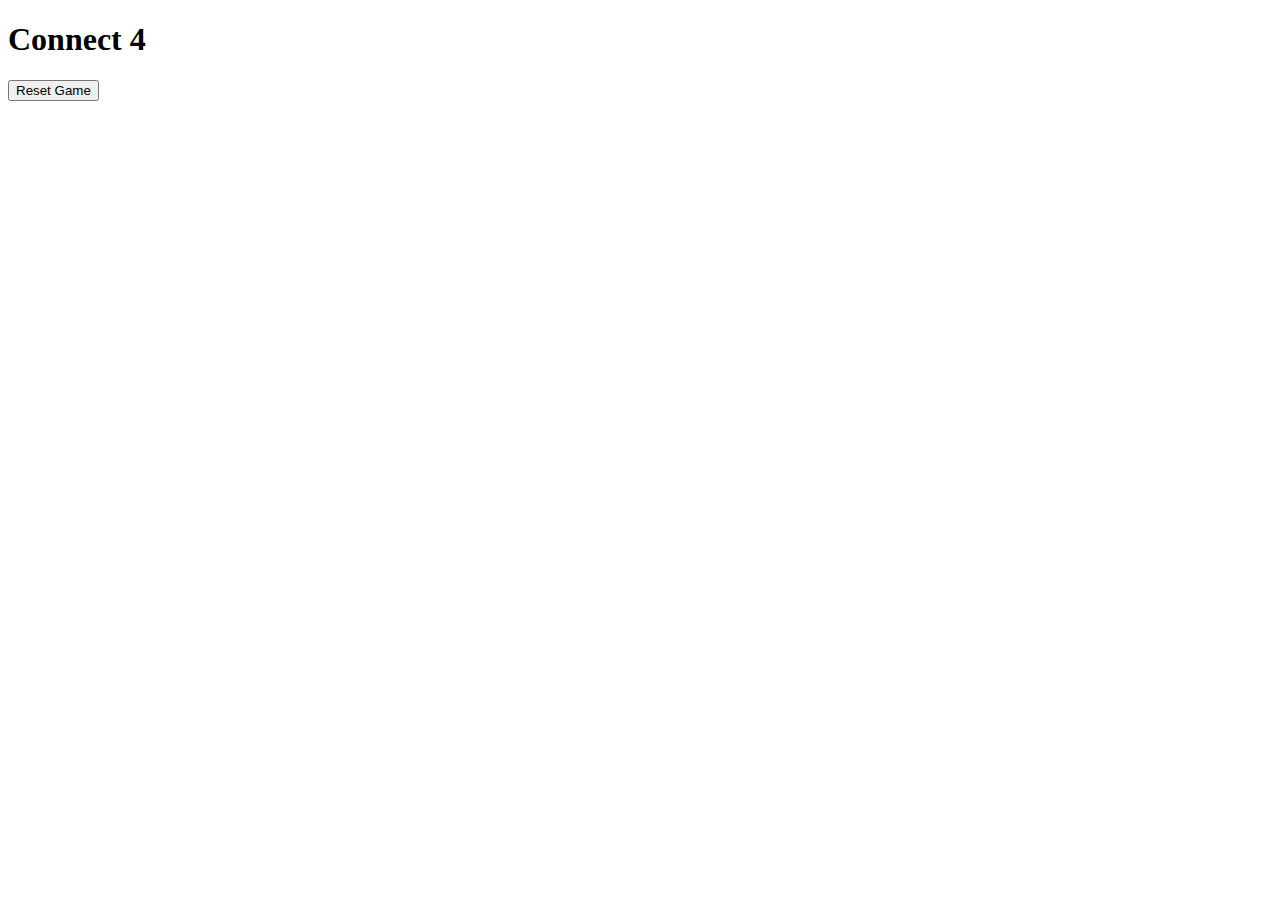
==== connect4/index.html @ 4720d6c1 "first" ====
<!DOCTYPE html>
<html lang="en">
<head>
<meta charset="UTF-8">
<meta name="viewport" content="width=device-width, initial-scale=1.0">
<title>Connect 4</title>
<link rel="stylesheet" href="styles.css">
</head>
<body>
<div class="container">
  <h1>Connect 4</h1>
  <div id="board" class="board"></div>
  <div id="message" class="message"></div>
  <button id="resetBtn" class="reset-btn">Reset Game</button>
</div>
<script src="script.js"></script>
</body>
</html>
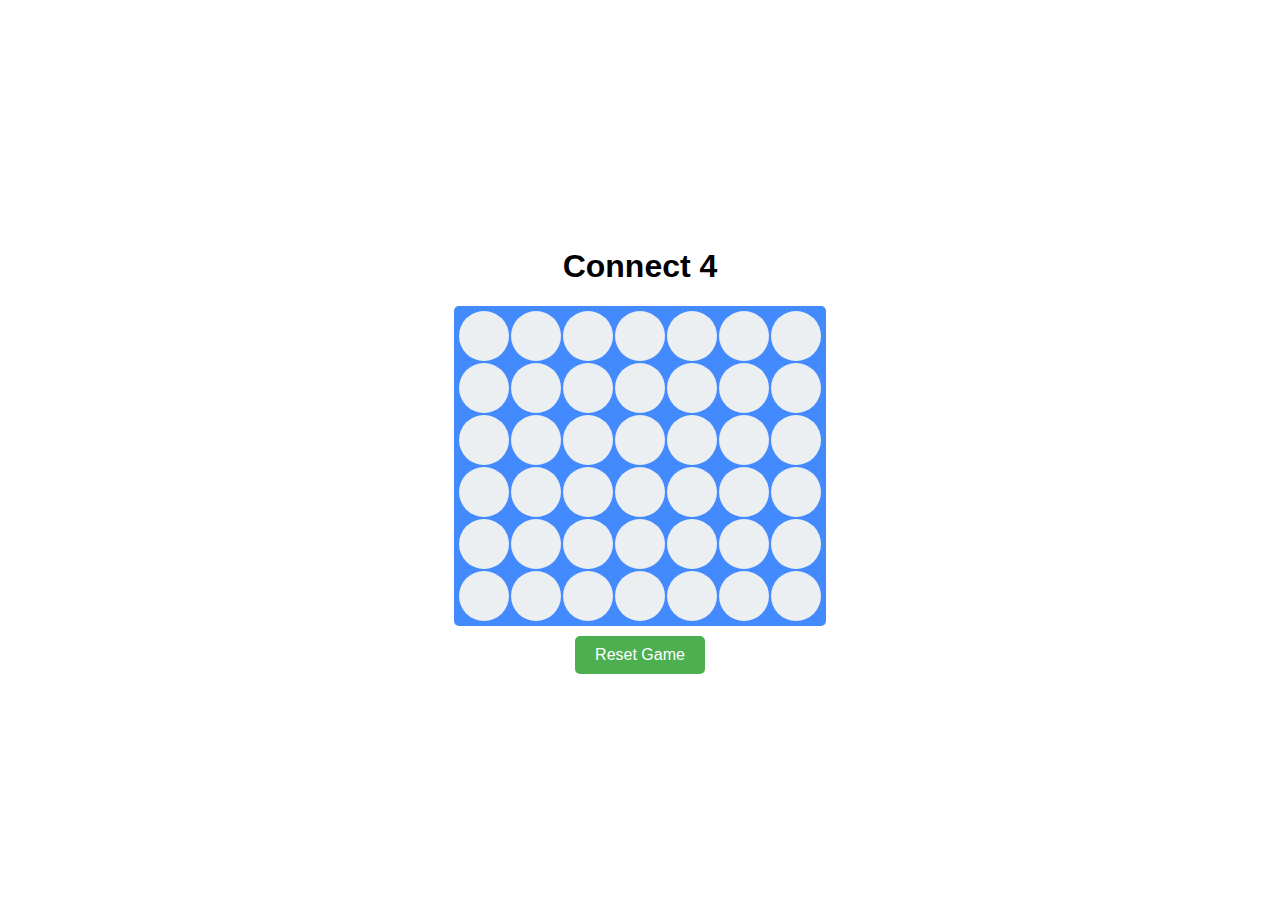
==== commit 6978b12e: "updated" ====
--- a/connect4/index.html
+++ b/connect4/index.html
@@ -4,7 +4,7 @@
 <meta charset="UTF-8">
 <meta name="viewport" content="width=device-width, initial-scale=1.0">
 <title>Connect 4</title>
-<link rel="stylesheet" href="styles.css">
+<link rel="stylesheet" href="style.css">
 </head>
 <body>
 <div class="container">
@@ -15,4 +15,4 @@
 </div>
 <script src="script.js"></script>
 </body>
-</html>+</html>
--- a/connect4/style.css
+++ b/connect4/style.css
@@ -0,0 +1,52 @@
+body {
+    font-family: Arial, sans-serif;
+    display: flex;
+    justify-content: center;
+    align-items: center;
+    height: 100vh;
+    margin: 0;
+  }
+  
+  .container {
+    text-align: center;
+  }
+  
+  .board {
+    display: grid;
+    grid-template-columns: repeat(7, 50px);
+    grid-template-rows: repeat(6, 50px);
+    gap: 2px;
+    background-color: #448AFF;
+    padding: 5px;
+    border-radius: 5px;
+    margin-bottom: 10px;
+  }
+  
+  .board div {
+    width: 50px;
+    height: 50px;
+    background-color: #ECEFF1;
+    border-radius: 50%;
+    cursor: pointer;
+  }
+  
+  .message {
+    font-size: 24px;
+    font-weight: bold;
+    margin-bottom: 10px;
+  }
+  
+  .reset-btn {
+    padding: 10px 20px;
+    font-size: 16px;
+    background-color: #4CAF50;
+    color: white;
+    border: none;
+    border-radius: 5px;
+    cursor: pointer;
+  }
+  
+  .reset-btn:hover {
+    background-color: #45a049;
+  }
+  